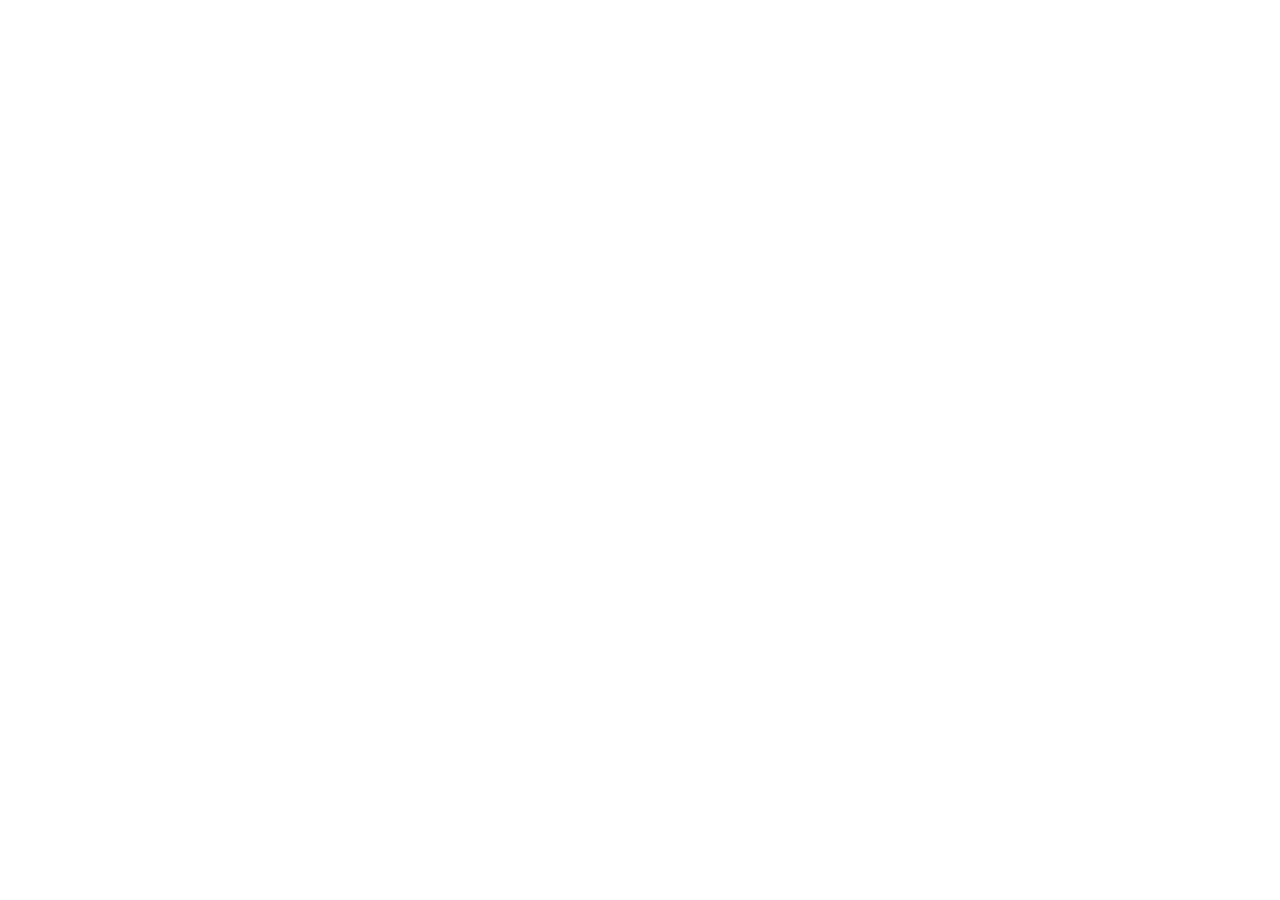
==== index.html @ b703a8b9 "initial commit" ====
<!DOCTYPE html>
    <html lang="en">
        <head>
            <meta charset="utf-8">
            <meta name="viewport" content="width=device-width, initial-scale=1">
            <title>Home</title>
			<link rel="stylesheet" href="portfolioStyle.css">
			<link href="https://cdn.jsdelivr.net/npm/bootstrap@5.2.3/dist/css/bootstrap.min.css" rel="stylesheet" integrity="sha384-rbsA2VBKQhggwzxH7pPCaAqO46MgnOM80zW1RWuH61DGLwZJEdK2Kadq2F9CUG65" crossorigin="anonymous">
			<link rel="icon" href="images/jiconAgain.png">
        </head>
        <body>
		    <script src="https://cdn.jsdelivr.net/npm/bootstrap@5.2.3/dist/js/bootstrap.bundle.min.js" integrity="sha384-kenU1KFdBIe4zVF0s0G1M5b4hcpxyD9F7jL+jjXkk+Q2h455rYXK/7HAuoJl+0I4" crossorigin="anonymous"></script>
            
        </body>
    </html>
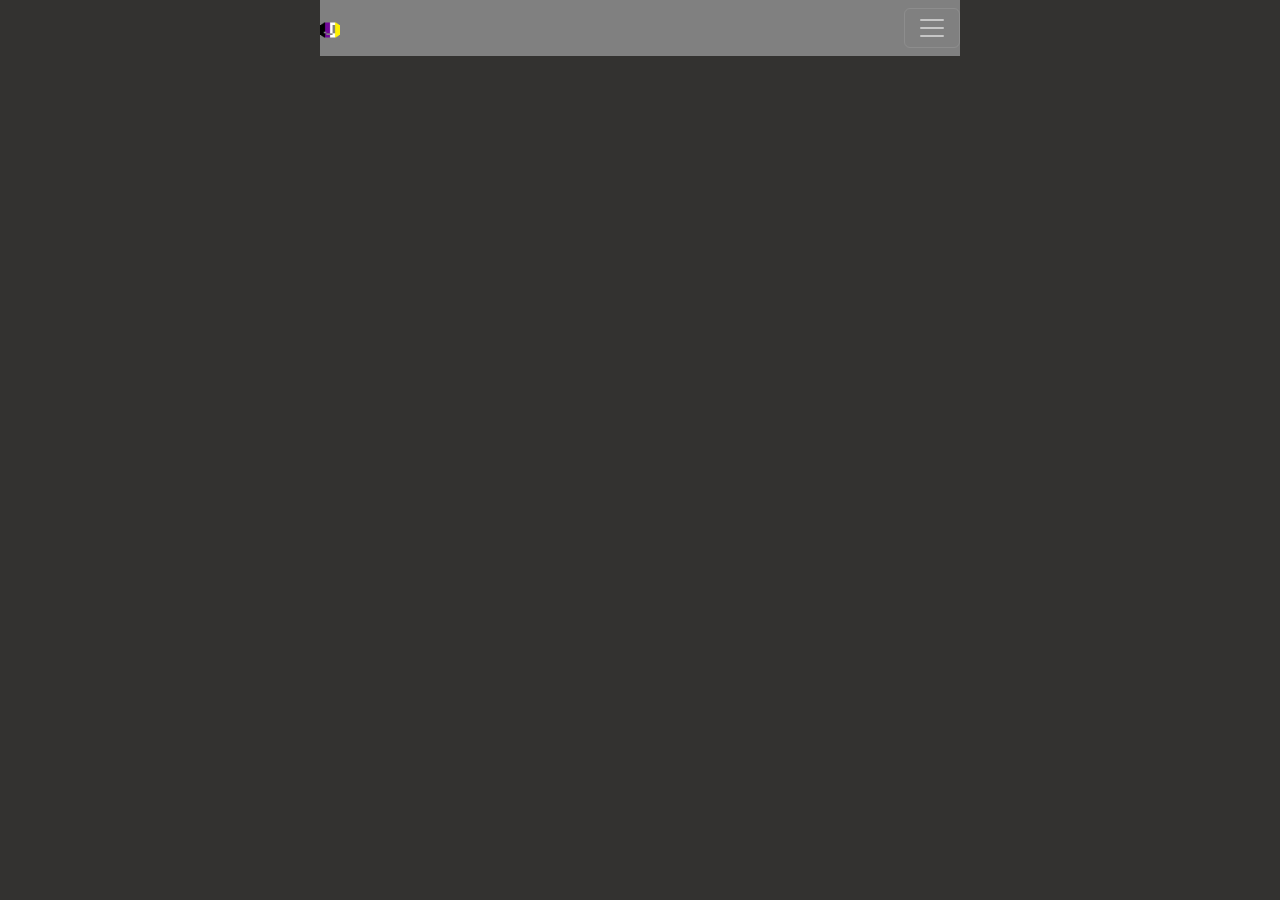
==== commit bc37a7e0: "Update index.html" ====
--- a/index.html
+++ b/index.html
@@ -8,8 +8,24 @@
 			<link href="https://cdn.jsdelivr.net/npm/bootstrap@5.2.3/dist/css/bootstrap.min.css" rel="stylesheet" integrity="sha384-rbsA2VBKQhggwzxH7pPCaAqO46MgnOM80zW1RWuH61DGLwZJEdK2Kadq2F9CUG65" crossorigin="anonymous">
 			<link rel="icon" href="images/jiconAgain.png">
         </head>
-        <body>
+        <body class="d-flex flex-column min-vh-100 text-white" style="background-color: #333230;">
+            <div class="h-100">
+                <div class="d-flex justify-content-center mw-100 fixed-top">
+                    <nav class="navbar navbar=expand-lg navbar-dark w-50" style="background-color:grey;">
+                        <a class="navbar-brand ml-1">
+                            <img src="images/jiconAgain.png" width="20" height="20" alt="Icon">
+                        </a>
+                        <button class="navbar-toggler" type="button" data-toggle="collapse" data-target="#navbarSupportedContent" aria-controls="navbarSupportedContent" aria-expanded="false" aria-label="Toggle navigation">
+                            <span class="navbar-toggler-icon"></span>
+                        </button>
+                        <div class="collapse navbar-collapse justify-content-center" id="navbarSupportedContent">
+                            
+                        </div>
+                    </nav>
+                </div>
+            </div>
 		    <script src="https://cdn.jsdelivr.net/npm/bootstrap@5.2.3/dist/js/bootstrap.bundle.min.js" integrity="sha384-kenU1KFdBIe4zVF0s0G1M5b4hcpxyD9F7jL+jjXkk+Q2h455rYXK/7HAuoJl+0I4" crossorigin="anonymous"></script>
-            
+            <script src="https://code.jquery.com/jquery-3.2.1.slim.min.js" integrity="sha384-KJ3o2DKtIkvYIK3UENzmM7KCkRr/rE9/Qpg6aAZGJwFDMVNA/GpGFF93hXpG5KkN" crossorigin="anonymous"></script>
+            <script src="https://cdn.jsdelivr.net/npm/popper.js@1.12.9/dist/umd/popper.min.js" integrity="sha384-ApNbgh9B+Y1QKtv3Rn7W3mgPxhU9K/ScQsAP7hUibX39j7fakFPskvXusvfa0b4Q" crossorigin="anonymous"></script>
         </body>
     </html>
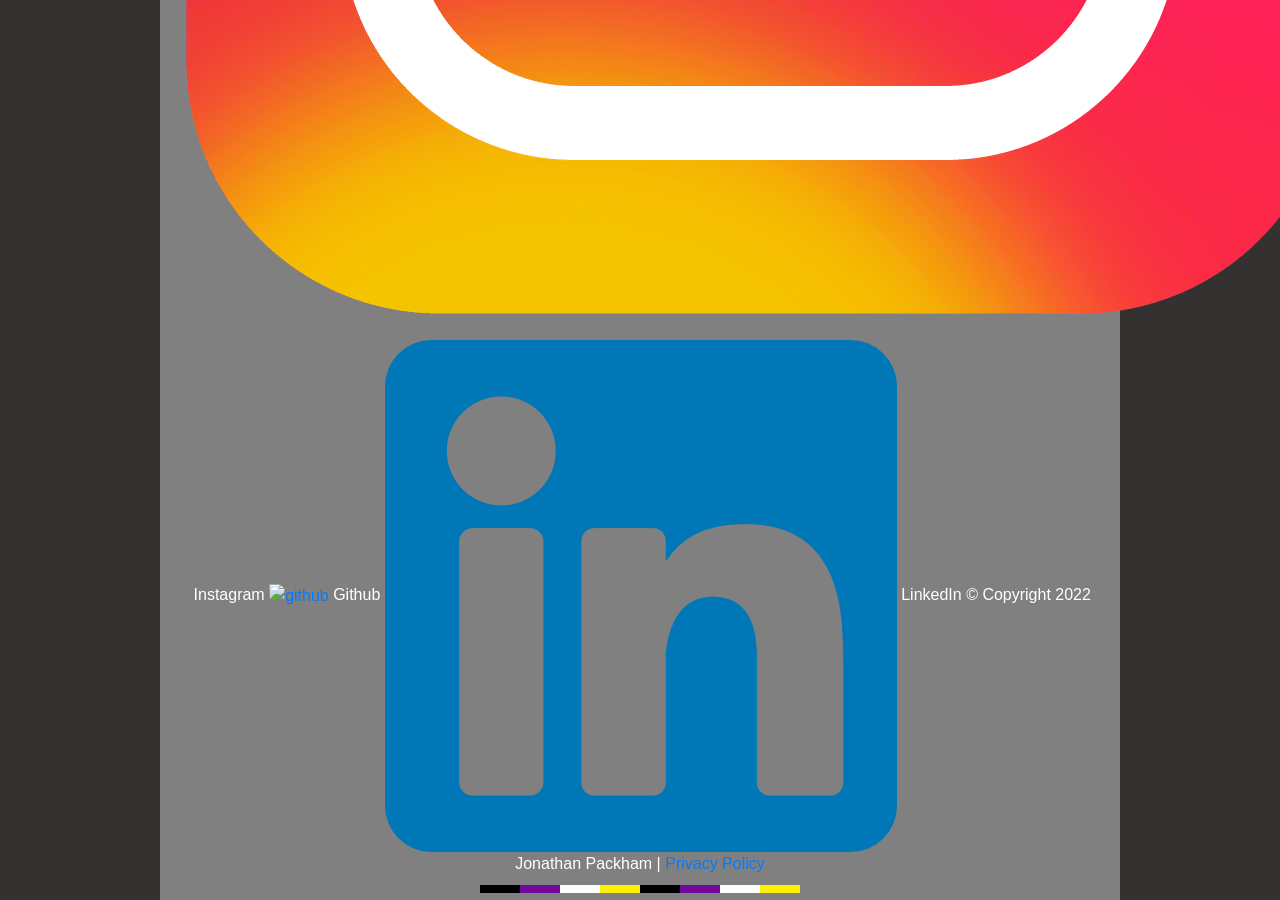
==== commit 8a671abb: "Update index.html" ====
--- a/index.html
+++ b/index.html
@@ -1,31 +1,92 @@
 <!DOCTYPE html>
-    <html lang="en">
-        <head>
-            <meta charset="utf-8">
-            <meta name="viewport" content="width=device-width, initial-scale=1">
-            <title>Home</title>
-			<link rel="stylesheet" href="portfolioStyle.css">
-			<link href="https://cdn.jsdelivr.net/npm/bootstrap@5.2.3/dist/css/bootstrap.min.css" rel="stylesheet" integrity="sha384-rbsA2VBKQhggwzxH7pPCaAqO46MgnOM80zW1RWuH61DGLwZJEdK2Kadq2F9CUG65" crossorigin="anonymous">
+	<html lang="en">
+		<head>
+			<meta charset="utf-8">
+			<meta name="viewport" content="width=device-width, initial-scale=1">
+			<title>Home</title>			
+            <link rel="stylesheet" href="https://cdn.jsdelivr.net/npm/bootstrap@4.0.0/dist/css/bootstrap.min.css" integrity="sha384-Gn5384xqQ1aoWXA+058RXPxPg6fy4IWvTNh0E263XmFcJlSAwiGgFAW/dAiS6JXm" crossorigin="anonymous">
+            <link rel="stylesheet" href="portfolioStyle.css">
 			<link rel="icon" href="images/jiconAgain.png">
-        </head>
-        <body class="d-flex flex-column min-vh-100 text-white" style="background-color: #333230;">
+		</head>
+		<body class="d-flex flex-column min-vh-100 text-white" style="background-color: #333230;">
             <div class="h-100">
-                <div class="d-flex justify-content-center mw-100 fixed-top">
-                    <nav class="navbar navbar=expand-lg navbar-dark w-50" style="background-color:grey;">
+                <div class="d-flex justify-content-center mw-100 fixed-top">		    
+                    <nav class="navbar navbar-expand-lg navbar-dark w-50" style="background-color: grey;">
                         <a class="navbar-brand ml-1">
-                            <img src="images/jiconAgain.png" width="20" height="20" alt="Icon">
+                            <img src="images/jiconAgain.png" width="20" height="20" alt="">
                         </a>
                         <button class="navbar-toggler" type="button" data-toggle="collapse" data-target="#navbarSupportedContent" aria-controls="navbarSupportedContent" aria-expanded="false" aria-label="Toggle navigation">
                             <span class="navbar-toggler-icon"></span>
-                        </button>
+                        </button>               
                         <div class="collapse navbar-collapse justify-content-center" id="navbarSupportedContent">
-                            
+                            <ul class="navbar-nav">
+                                <li class="nav-item px-1">
+                                    <a class="nav-link text-dark active" href="index.html">Home <span class="sr-only">(current)</span></a>
+                                </li>
+                                <li class="nav-item px-1">
+                                    <a class="nav-link text-dark" href="about.html">About</a>
+                                </li>
+                                <li class="nav-item dropdown px-1">
+                                    <a class="nav-link dropdown-toggle text-dark" style="padding-left: 5px; padding-right: 5px;" href="#" id="navbarDropdown" role="button" data-toggle="dropdown" aria-haspopup="true" aria-expanded="false">
+                                    Resume
+                                    </a>
+                                    <div class="dropdown-menu justify-content-center" style="background-color: grey;" aria-labelledby="navbarDropdown">
+                                    <a class="dropdown-item text-dark" href="experience.html">Experience</a>
+                                    <a class="dropdown-item text-dark" href="education.html">Education</a>
+                                    <div class="dropdown-divider"></div>
+                                    <a class="btn btn-danger mx-2" role="button" href="resume.pdf" download>Download Resume</a>
+                                    </div>
+                                </li>
+                            </ul>                       
                         </div>
+                        <a class="navbar-brand mx-1">
+                            <img src="images/jiconAgain.png" width="20" height="20" alt="">
+                        </a>
                     </nav>
                 </div>
+                <div class="container text-center">
+                    <div class="home">
+                        <div class="row">
+                            <div class="col">
+                                <h1>Jonathan Packham</h1>
+                                <br>
+                                <h5>Driven to learn.</h5>
+                                <br></br>
+                                <img src="images/bar.png" class="bar">
+                                <br>
+                                <br></br>
+                                <h5 class="ul">Mission Statement</h5>
+                                <div class="mission">
+                                    <p class="text-center">I am driven by an intense desire to learn and consume as much knowledge as possible in my brief existence, therefore my mission in life is to learn as much as possible, and to share it with whomever may want to listen.</p> 
+                                </div>
+                            </div>
+                            <div class="col">
+                                <img class="img-thumbnail" src="images/pxArt4.png" style="width: 300px; height: 390px;">
+                                <br></br>
+                            </div>
+                        </div>   
+                        <div class="row">
+                            <div class="col">
+
+                            </div>
+                        </div>                 
+                    </div>
+                </div>
+                <div class="d-flex justify-content-center mw-100 mt-auto text-center fixed-bottom text-white" style="background-color: #333230;">
+                    <div class="w-75" style="background-color: grey;">
+                        <a href="https://www.instagram.com/jpackham19/"><img src="images/insta.png" alt="instagram" class="footerimg"></a>&nbsp;Instagram
+                        <a href="https://github.com/jpackhamdev"><img src="images/github-mark-white.png" alt="github" class="footerimg"></a>&nbsp;Github
+                        <a href="https://www.linkedin.com/in/jonathan-packham-aa222825a/"><img src="images/linkedin.png" alt="linked in" class="footerimg"></a>&nbsp;LinkedIn
+                        <span>
+                            &copy; Copyright 2022 Jonathan Packham | <a href="privacy.html">Privacy Policy</a>
+                        </span>
+                        <br>
+                        <img src="images/bar.png" class="bar"><img src="images/bar.png" class="bar">
+                    </div>
+                </div>
             </div>
-		    <script src="https://cdn.jsdelivr.net/npm/bootstrap@5.2.3/dist/js/bootstrap.bundle.min.js" integrity="sha384-kenU1KFdBIe4zVF0s0G1M5b4hcpxyD9F7jL+jjXkk+Q2h455rYXK/7HAuoJl+0I4" crossorigin="anonymous"></script>
             <script src="https://code.jquery.com/jquery-3.2.1.slim.min.js" integrity="sha384-KJ3o2DKtIkvYIK3UENzmM7KCkRr/rE9/Qpg6aAZGJwFDMVNA/GpGFF93hXpG5KkN" crossorigin="anonymous"></script>
             <script src="https://cdn.jsdelivr.net/npm/popper.js@1.12.9/dist/umd/popper.min.js" integrity="sha384-ApNbgh9B+Y1QKtv3Rn7W3mgPxhU9K/ScQsAP7hUibX39j7fakFPskvXusvfa0b4Q" crossorigin="anonymous"></script>
-        </body>
-    </html>+            <script src="https://cdn.jsdelivr.net/npm/bootstrap@4.0.0/dist/js/bootstrap.min.js" integrity="sha384-JZR6Spejh4U02d8jOt6vLEHfe/JQGiRRSQQxSfFWpi1MquVdAyjUar5+76PVCmYl" crossorigin="anonymous"></script>
+		</body>
+	</html>
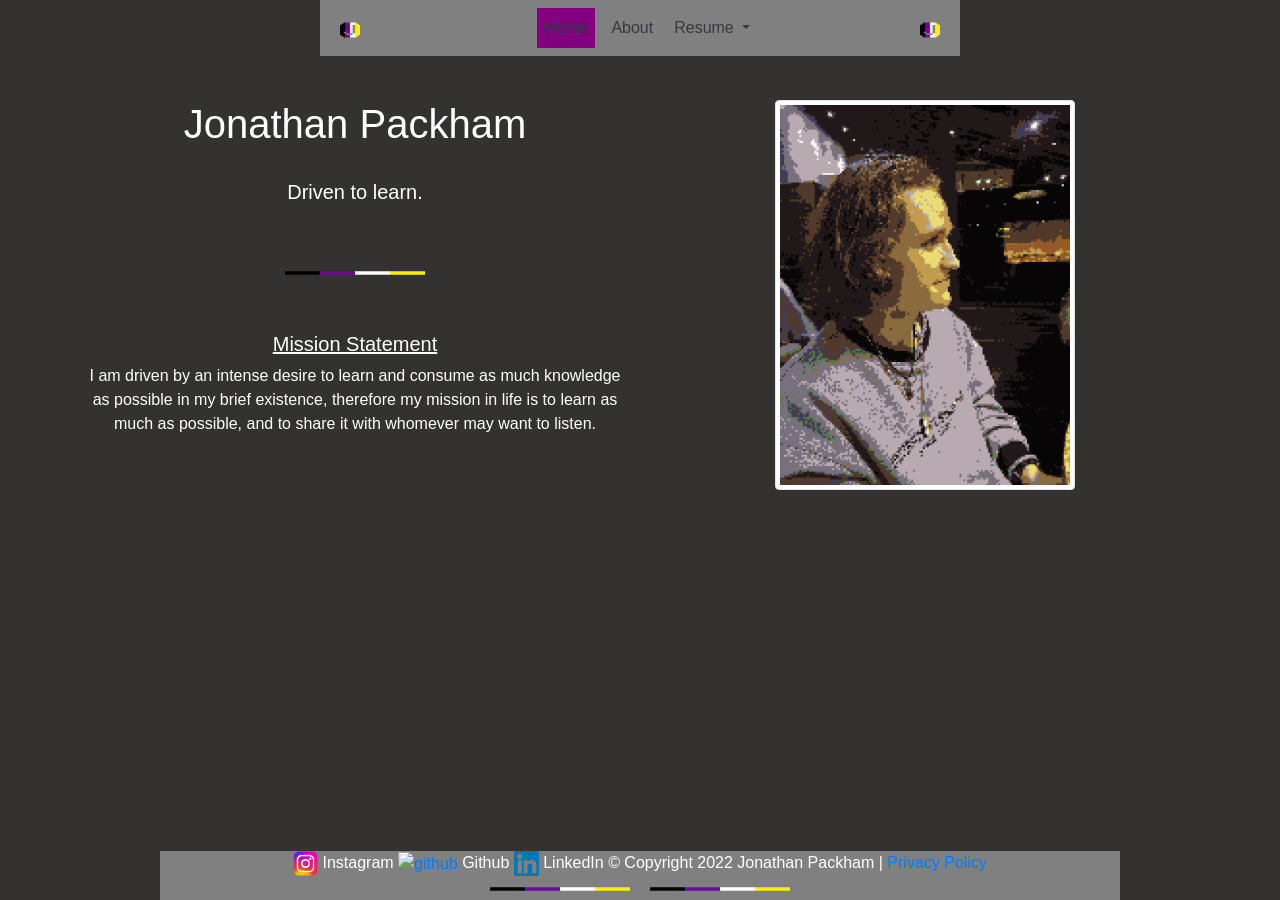
==== commit 320c23d9: "Update index.html" ====
--- a/index.html
+++ b/index.html
@@ -1,92 +1,115 @@
 <!DOCTYPE html>
-	<html lang="en">
-		<head>
-			<meta charset="utf-8">
-			<meta name="viewport" content="width=device-width, initial-scale=1">
-			<title>Home</title>			
-            <link rel="stylesheet" href="https://cdn.jsdelivr.net/npm/bootstrap@4.0.0/dist/css/bootstrap.min.css" integrity="sha384-Gn5384xqQ1aoWXA+058RXPxPg6fy4IWvTNh0E263XmFcJlSAwiGgFAW/dAiS6JXm" crossorigin="anonymous">
-            <link rel="stylesheet" href="portfolioStyle.css">
-			<link rel="icon" href="images/jiconAgain.png">
-		</head>
-		<body class="d-flex flex-column min-vh-100 text-white" style="background-color: #333230;">
-            <div class="h-100">
-                <div class="d-flex justify-content-center mw-100 fixed-top">		    
-                    <nav class="navbar navbar-expand-lg navbar-dark w-50" style="background-color: grey;">
-                        <a class="navbar-brand ml-1">
-                            <img src="images/jiconAgain.png" width="20" height="20" alt="">
-                        </a>
-                        <button class="navbar-toggler" type="button" data-toggle="collapse" data-target="#navbarSupportedContent" aria-controls="navbarSupportedContent" aria-expanded="false" aria-label="Toggle navigation">
-                            <span class="navbar-toggler-icon"></span>
-                        </button>               
-                        <div class="collapse navbar-collapse justify-content-center" id="navbarSupportedContent">
-                            <ul class="navbar-nav">
-                                <li class="nav-item px-1">
-                                    <a class="nav-link text-dark active" href="index.html">Home <span class="sr-only">(current)</span></a>
-                                </li>
-                                <li class="nav-item px-1">
-                                    <a class="nav-link text-dark" href="about.html">About</a>
-                                </li>
-                                <li class="nav-item dropdown px-1">
-                                    <a class="nav-link dropdown-toggle text-dark" style="padding-left: 5px; padding-right: 5px;" href="#" id="navbarDropdown" role="button" data-toggle="dropdown" aria-haspopup="true" aria-expanded="false">
-                                    Resume
-                                    </a>
-                                    <div class="dropdown-menu justify-content-center" style="background-color: grey;" aria-labelledby="navbarDropdown">
-                                    <a class="dropdown-item text-dark" href="experience.html">Experience</a>
-                                    <a class="dropdown-item text-dark" href="education.html">Education</a>
-                                    <div class="dropdown-divider"></div>
-                                    <a class="btn btn-danger mx-2" role="button" href="resume.pdf" download>Download Resume</a>
-                                    </div>
-                                </li>
-                            </ul>                       
+<html lang="en">
+
+<head>
+    <meta charset="utf-8">
+    <meta name="viewport" content="width=device-width, initial-scale=1">
+    <title>Home</title>
+    <link rel="stylesheet" href="https://cdn.jsdelivr.net/npm/bootstrap@4.0.0/dist/css/bootstrap.min.css"
+        integrity="sha384-Gn5384xqQ1aoWXA+058RXPxPg6fy4IWvTNh0E263XmFcJlSAwiGgFAW/dAiS6JXm" crossorigin="anonymous">
+    <link rel="stylesheet" href="portfolioStyle.css">
+    <link rel="icon" href="images/jiconAgain.png">
+</head>
+
+<body class="d-flex flex-column min-vh-100 text-white" style="background-color: #333230;">
+    <div class="h-100">
+        <div class="d-flex justify-content-center mw-100 fixed-top">
+            <nav class="navbar navbar-expand-lg navbar-dark w-50" style="background-color: grey;">
+                <a class="navbar-brand ml-1">
+                    <img src="images/jiconAgain.png" width="20" height="20" alt="">
+                </a>
+                <button class="navbar-toggler" type="button" data-toggle="collapse"
+                    data-target="#navbarSupportedContent" aria-controls="navbarSupportedContent" aria-expanded="false"
+                    aria-label="Toggle navigation">
+                    <span class="navbar-toggler-icon"></span>
+                </button>
+                <div class="collapse navbar-collapse justify-content-center" id="navbarSupportedContent">
+                    <ul class="navbar-nav">
+                        <li class="nav-item px-1">
+                            <a class="nav-link text-dark active" href="index.html">Home <span
+                                    class="sr-only">(current)</span></a>
+                        </li>
+                        <li class="nav-item px-1">
+                            <a class="nav-link text-dark" href="about.html">About</a>
+                        </li>
+                        <li class="nav-item dropdown px-1">
+                            <a class="nav-link dropdown-toggle text-dark" style="padding-left: 5px; padding-right: 5px;"
+                                href="#" id="navbarDropdown" role="button" data-toggle="dropdown" aria-haspopup="true"
+                                aria-expanded="false">
+                                Resume
+                            </a>
+                            <div class="dropdown-menu justify-content-center" style="background-color: grey;"
+                                aria-labelledby="navbarDropdown">
+                                <a class="dropdown-item text-dark" href="experience.html">Experience</a>
+                                <a class="dropdown-item text-dark" href="education.html">Education</a>
+                                <div class="dropdown-divider"></div>
+                                <a class="btn btn-danger mx-2" role="button" href="resume.pdf" download>Download
+                                    Resume</a>
+                            </div>
+                        </li>
+                    </ul>
+                </div>
+                <a class="navbar-brand mx-1">
+                    <img src="images/jiconAgain.png" width="20" height="20" alt="">
+                </a>
+            </nav>
+        </div>
+        <div class="container text-center">
+            <div class="home">
+                <div class="row">
+                    <div class="col">
+                        <h1>Jonathan Packham</h1>
+                        <br>
+                        <h5>Driven to learn.</h5>
+                        <br></br>
+                        <img src="images/bar.png" class="bar">
+                        <br>
+                        <br></br>
+                        <h5 class="ul">Mission Statement</h5>
+                        <div class="mission">
+                            <p class="text-center">I am driven by an intense desire to learn and consume as much
+                                knowledge as possible in my brief existence, therefore my mission in life is to learn as
+                                much as possible, and to share it with whomever may want to listen.</p>
                         </div>
-                        <a class="navbar-brand mx-1">
-                            <img src="images/jiconAgain.png" width="20" height="20" alt="">
-                        </a>
-                    </nav>
-                </div>
-                <div class="container text-center">
-                    <div class="home">
-                        <div class="row">
-                            <div class="col">
-                                <h1>Jonathan Packham</h1>
-                                <br>
-                                <h5>Driven to learn.</h5>
-                                <br></br>
-                                <img src="images/bar.png" class="bar">
-                                <br>
-                                <br></br>
-                                <h5 class="ul">Mission Statement</h5>
-                                <div class="mission">
-                                    <p class="text-center">I am driven by an intense desire to learn and consume as much knowledge as possible in my brief existence, therefore my mission in life is to learn as much as possible, and to share it with whomever may want to listen.</p> 
-                                </div>
-                            </div>
-                            <div class="col">
-                                <img class="img-thumbnail" src="images/pxArt4.png" style="width: 300px; height: 390px;">
-                                <br></br>
-                            </div>
-                        </div>   
-                        <div class="row">
-                            <div class="col">
-
-                            </div>
-                        </div>                 
+                    </div>
+                    <div class="col">
+                        <img class="img-thumbnail" src="images/pxArt4.png" style="width: 300px; height: 390px;">
+                        <br></br>
                     </div>
                 </div>
-                <div class="d-flex justify-content-center mw-100 mt-auto text-center fixed-bottom text-white" style="background-color: #333230;">
-                    <div class="w-75" style="background-color: grey;">
-                        <a href="https://www.instagram.com/jpackham19/"><img src="images/insta.png" alt="instagram" class="footerimg"></a>&nbsp;Instagram
-                        <a href="https://github.com/jpackhamdev"><img src="images/github-mark-white.png" alt="github" class="footerimg"></a>&nbsp;Github
-                        <a href="https://www.linkedin.com/in/jonathan-packham-aa222825a/"><img src="images/linkedin.png" alt="linked in" class="footerimg"></a>&nbsp;LinkedIn
-                        <span>
-                            &copy; Copyright 2022 Jonathan Packham | <a href="privacy.html">Privacy Policy</a>
-                        </span>
-                        <br>
-                        <img src="images/bar.png" class="bar"><img src="images/bar.png" class="bar">
+                <div class="row">
+                    <div class="col">
+
                     </div>
                 </div>
             </div>
-            <script src="https://code.jquery.com/jquery-3.2.1.slim.min.js" integrity="sha384-KJ3o2DKtIkvYIK3UENzmM7KCkRr/rE9/Qpg6aAZGJwFDMVNA/GpGFF93hXpG5KkN" crossorigin="anonymous"></script>
-            <script src="https://cdn.jsdelivr.net/npm/popper.js@1.12.9/dist/umd/popper.min.js" integrity="sha384-ApNbgh9B+Y1QKtv3Rn7W3mgPxhU9K/ScQsAP7hUibX39j7fakFPskvXusvfa0b4Q" crossorigin="anonymous"></script>
-            <script src="https://cdn.jsdelivr.net/npm/bootstrap@4.0.0/dist/js/bootstrap.min.js" integrity="sha384-JZR6Spejh4U02d8jOt6vLEHfe/JQGiRRSQQxSfFWpi1MquVdAyjUar5+76PVCmYl" crossorigin="anonymous"></script>
-		</body>
-	</html>+        </div>
+        <div class="d-flex justify-content-center mw-100 mt-auto text-center fixed-bottom text-white"
+            style="background-color: #333230;">
+            <div class="w-75" style="background-color: grey;">
+                <a href="https://www.instagram.com/jpackham19/"><img src="images/insta.png" alt="instagram"
+                        class="footerimg"></a>&nbsp;Instagram
+                <a href="https://github.com/jpackhamdev"><img src="images/github-mark-white.png" alt="github"
+                        class="footerimg"></a>&nbsp;Github
+                <a href="https://www.linkedin.com/in/jonathan-packham-aa222825a/"><img src="images/linkedin.png"
+                        alt="linked in" class="footerimg"></a>&nbsp;LinkedIn
+                <span>
+                    &copy; Copyright 2022 Jonathan Packham | <a href="privacy.html">Privacy Policy</a>
+                </span>
+                <br>
+                <img src="images/bar.png" class="bar"><img src="images/bar.png" class="bar">
+            </div>
+        </div>
+    </div>
+    <script src="https://code.jquery.com/jquery-3.2.1.slim.min.js"
+        integrity="sha384-KJ3o2DKtIkvYIK3UENzmM7KCkRr/rE9/Qpg6aAZGJwFDMVNA/GpGFF93hXpG5KkN"
+        crossorigin="anonymous"></script>
+    <script src="https://cdn.jsdelivr.net/npm/popper.js@1.12.9/dist/umd/popper.min.js"
+        integrity="sha384-ApNbgh9B+Y1QKtv3Rn7W3mgPxhU9K/ScQsAP7hUibX39j7fakFPskvXusvfa0b4Q"
+        crossorigin="anonymous"></script>
+    <script src="https://cdn.jsdelivr.net/npm/bootstrap@4.0.0/dist/js/bootstrap.min.js"
+        integrity="sha384-JZR6Spejh4U02d8jOt6vLEHfe/JQGiRRSQQxSfFWpi1MquVdAyjUar5+76PVCmYl"
+        crossorigin="anonymous"></script>
+</body>
+
+</html>
--- a/portfolioStyle.css
+++ b/portfolioStyle.css
@@ -0,0 +1,54 @@
+.home {
+	padding-top: 100px;
+	text-align: center;
+	color: white;
+}
+.ul {
+	text-decoration: underline;
+}
+.active {
+	background-color: purple;
+    color: black;
+}
+.nav-link:hover {
+	background-color: yellow;
+	color: black;
+}
+.dropdown-item:hover {
+    background-color: yellow;
+}
+.dropdown-item.active {
+    background-color: purple;
+}
+.bar {
+    width: 160px;
+    height: 8px;
+    padding-left: 10px;
+    padding-right: 10px;
+}
+.experience {
+	padding-top: 100px;
+
+}
+.square {
+    width: 16px;
+    height: 24px;
+}
+.date {
+    font-size: .65em;
+}
+
+.education {
+	padding-top: 100px;
+	text-align: center;
+	color: white;
+}
+.about {
+	padding-top: 100px;
+	text-align: center;
+	color: white;
+}
+.footerimg {
+	width: 25px;
+	height: 25px;
+}
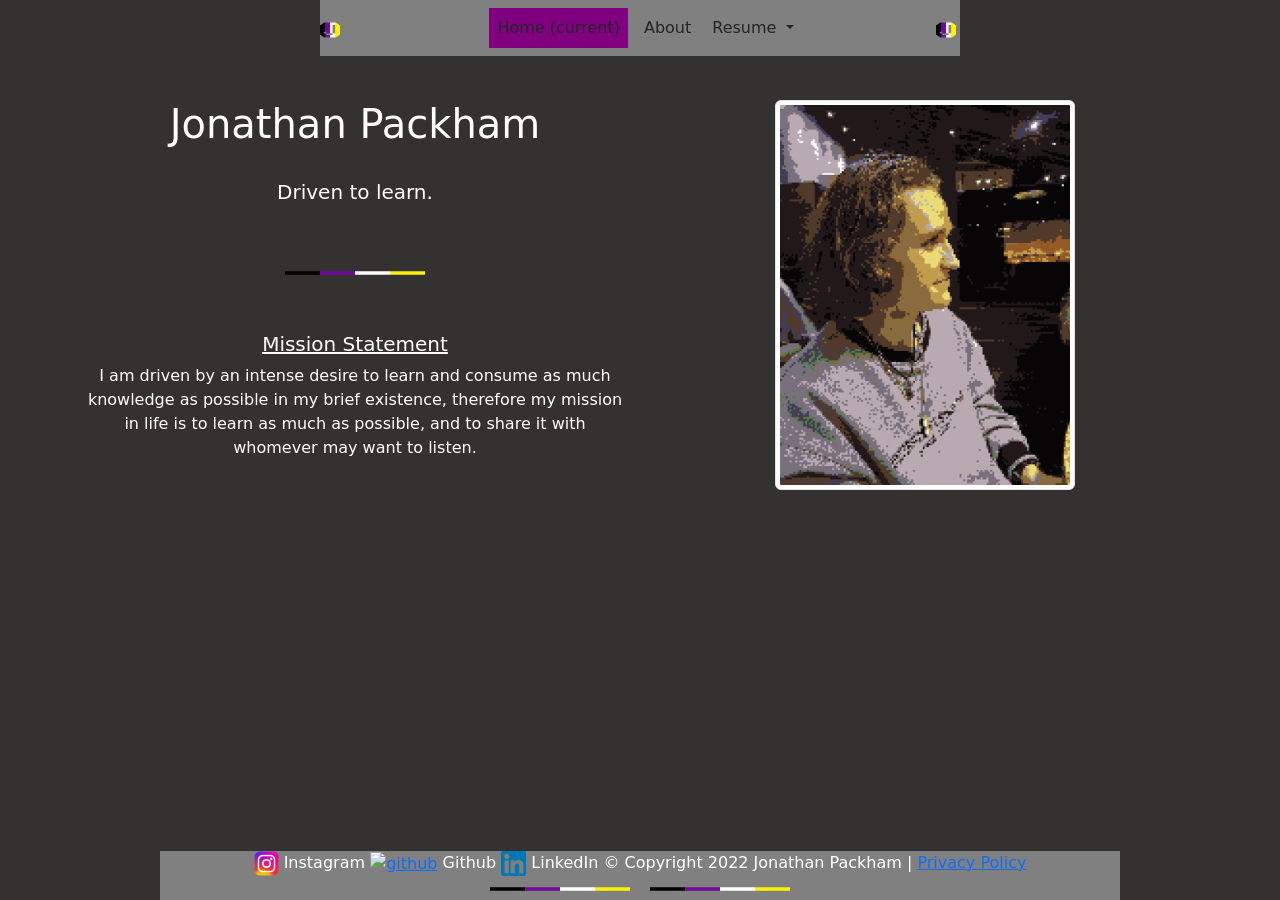
==== commit 19ede7f5: "Update index.html" ====
--- a/index.html
+++ b/index.html
@@ -5,8 +5,8 @@
     <meta charset="utf-8">
     <meta name="viewport" content="width=device-width, initial-scale=1">
     <title>Home</title>
-    <link rel="stylesheet" href="https://cdn.jsdelivr.net/npm/bootstrap@4.0.0/dist/css/bootstrap.min.css"
-        integrity="sha384-Gn5384xqQ1aoWXA+058RXPxPg6fy4IWvTNh0E263XmFcJlSAwiGgFAW/dAiS6JXm" crossorigin="anonymous">
+    <link href="https://cdn.jsdelivr.net/npm/bootstrap@5.0.2/dist/css/bootstrap.min.css" rel="stylesheet" integrity="sha384-EVSTQN3/azprG1Anm3QDgpJLIm9Nao0Yz1ztcQTwFspd3yD65VohhpuuCOmLASjC" crossorigin="anonymous">
+
     <link rel="stylesheet" href="portfolioStyle.css">
     <link rel="icon" href="images/jiconAgain.png">
 </head>
